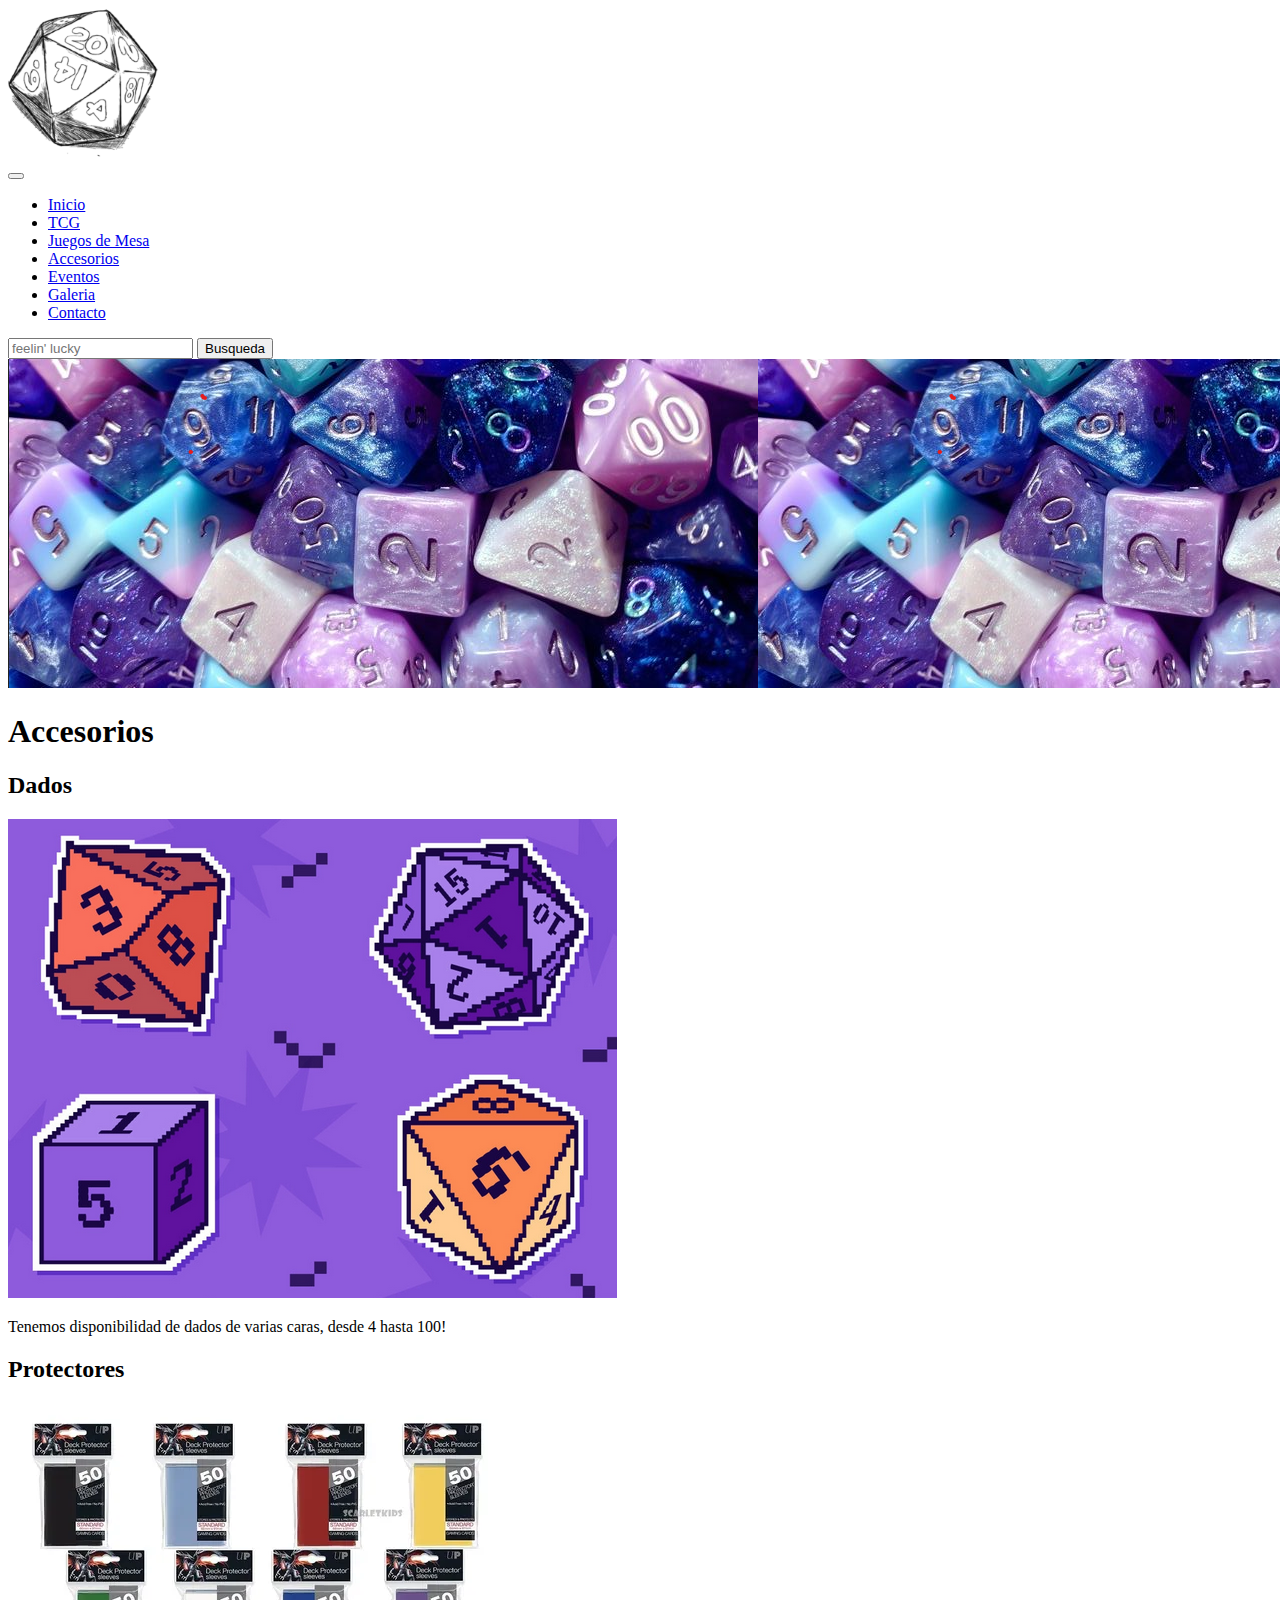
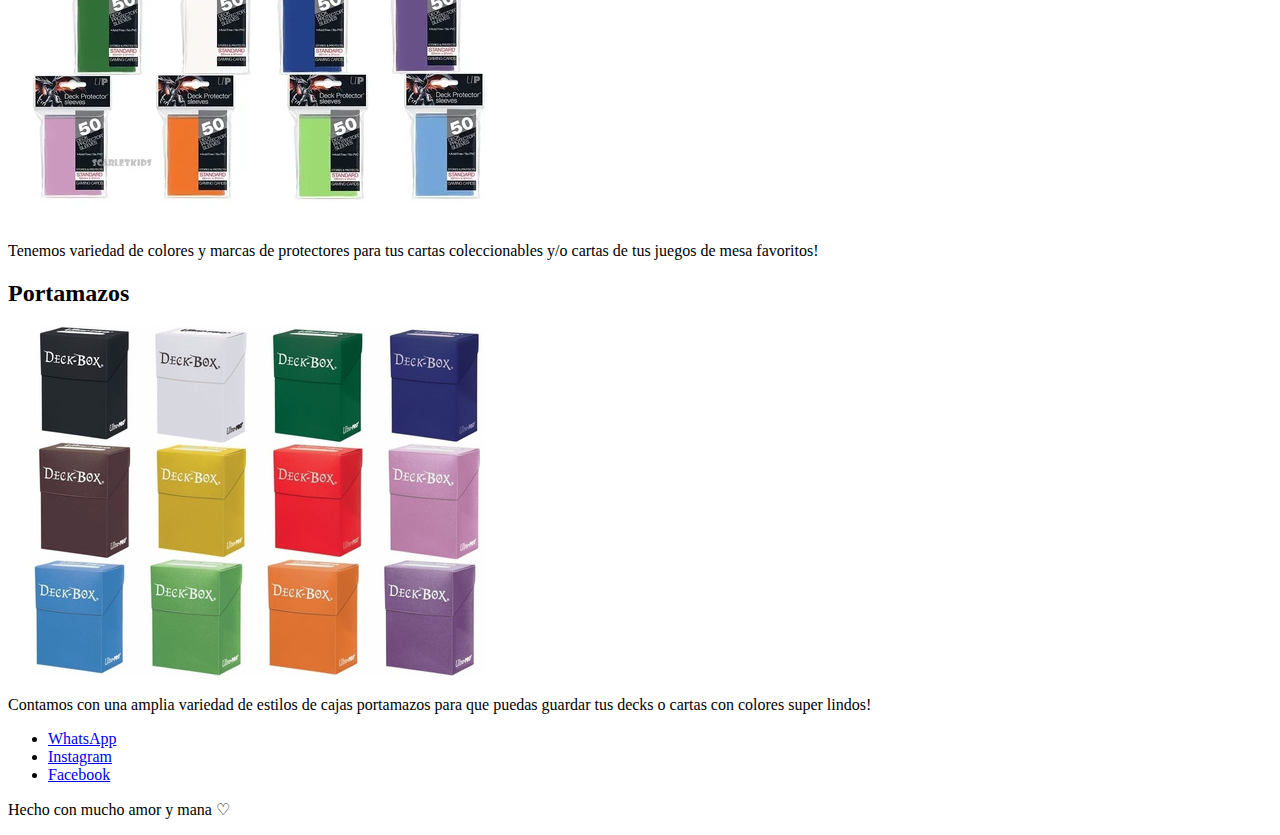
==== pages/accesorios.html @ 04bcd7ae "sumando pages y contenido index" ====
<!doctype html>
<html lang="en">

<head>
    <meta charset="utf-8">
    <meta name="viewport" content="width=device-width, initial-scale=1">
    <title>Accesorios</title>
    <link href="https://cdn.jsdelivr.net/npm/bootstrap@5.2.0/dist/css/bootstrap.min.css" rel="stylesheet"
        integrity="sha384-gH2yIJqKdNHPEq0n4Mqa/HGKIhSkIHeL5AyhkYV8i59U5AR6csBvApHHNl/vI1Bx" crossorigin="anonymous">
    <link rel="stylesheet" href="../css/style.css">

</head>

<body>
    <!-- header (se repite en los demas html) -->
    <header class="header">
        <a href="../index.html"><img src="../img/dados_logo.png" alt="Imagen Logo"></a>
        <nav class="navbar navbar-expand-md bg-light navbarMesa">
            <div class="container-fluid">
                <button class="navbar-toggler" type="button" data-bs-toggle="collapse"
                    data-bs-target="#navbarSupportedContent" aria-controls="navbarSupportedContent"
                    aria-expanded="false" aria-label="Toggle navigation">
                    <span class="navbar-toggler-icon"></span>
                </button>
                <div class="collapse navbar-collapse" id="navbarSupportedContent">
                    <ul class="navbar-nav me-auto mb-2 mb-lg-0">
                        <li class="nav-item">
                            <a class="nav-link active" aria-current="page" href="../index.html">Inicio</a>
                        </li>
                        <li class="nav-item">
                            <a class="nav-link" href="./tcg.html">TCG</a>
                        </li>
                        <li class="nav-item">
                            <a class="nav-link" href="./juegosDeMesa.html">Juegos de Mesa</a>
                        </li>
                        <li class="nav-item">
                            <a class="nav-link" href="./accesorios.html">Accesorios</a>
                        </li>
                        <li class="nav-item">
                            <a class="nav-link" href="./eventos.html">Eventos</a>
                        </li>
                        <li class="nav-item">
                            <a class="nav-link" href="./galeria.html">Galeria</a>
                        </li>
                        <li class="nav-item">
                            <a class="nav-link" href="./contacto.html">Contacto</a>
                        </li>
                    </ul>
                    <form class="d-flex" role="search">
                        <input class="form-control me-2" type="search" placeholder="feelin' lucky"
                            aria-label="Busqueda">
                        <button class="btn btn-outline-success" type="submit">Busqueda</button>
                    </form>
                </div>
            </div>
        </nav>
    </header>

    <!-- main (cambiar main de cada html para poder personalizarlos) -->
    <main class="mainAccesorios">
        <div class="banner">
            <img src="../img/baner2.png" alt="Banner Grande">
        </div>
        <h1 class="tituloUno animate__animated animate__rubberBand">Accesorios</h1>
        <div class="accesoriosMain">
            <section class="dadosMain container text-center">
                <h2 class="tituloDos">Dados</h2>
                <img class="imgMesa img-fluid rounded mx-auto d-block" src="../img/dados2.png" alt="Dados Logo" class="imgLogo">
                <p>Tenemos disponibilidad de dados de varias caras, desde 4 hasta 100!</p>
            </section>

            <section class="protectoresMain container text-center">
                <h2 class="tituloDos">Protectores</h2>
                <img class="imgMesa img-fluid rounded mx-auto d-block" src="../img/protectores_ultrapro_img.png" alt="Protectores Logo" class="imgLogo">
                <p>Tenemos variedad de colores y marcas de protectores para tus cartas coleccionables y/o cartas de
                    tus juegos de mesa favoritos!</p>
            </section>

            <section class="portamazosMain container text-center">
                <h2 class="tituloDos">Portamazos</h2>
                <img class="imgMesa img-fluid rounded mx-auto d-block" src="../img/deckbox_img.png" alt="Portamazos Logo" class="imgLogo">
                <p>Contamos con una amplia variedad de estilos de cajas portamazos para que puedas guardar tus decks
                    o cartas con colores super lindos!</p>
            </section>
        </div>
    </main>

    <!-- footer (se repite en los demas html) -->
    <footer class="footer">
        <ul>
            <li><a href="#">WhatsApp</a></li>
            <li><a href="#">Instagram</a></li>
            <li><a href="#">Facebook</a></li>
        </ul>
        <p>Hecho con mucho amor y mana ♡</p>
    </footer>

    <!-- JS final del Body -->
    <script src="https://cdn.jsdelivr.net/npm/bootstrap@5.2.0/dist/js/bootstrap.bundle.min.js"
        integrity="sha384-A3rJD856KowSb7dwlZdYEkO39Gagi7vIsF0jrRAoQmDKKtQBHUuLZ9AsSv4jD4Xa"
        crossorigin="anonymous"></script>
</body>

</html>
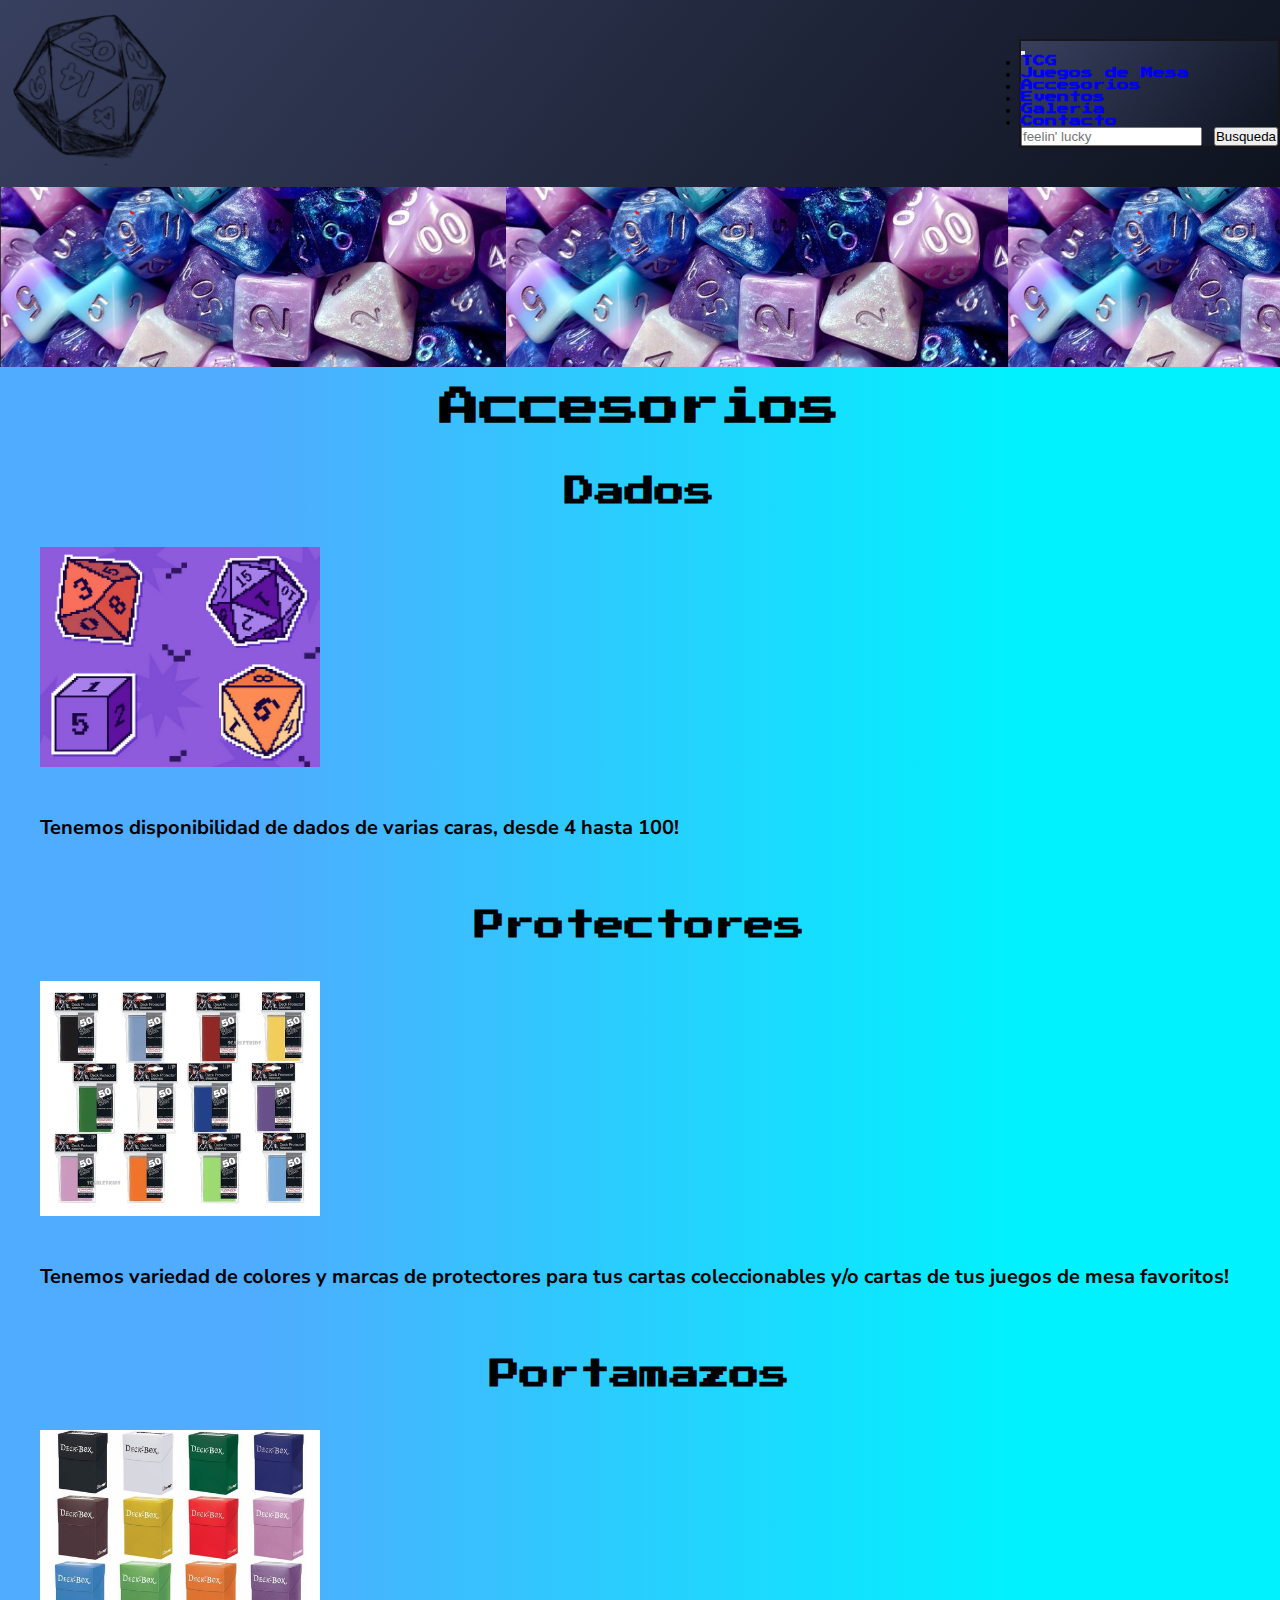
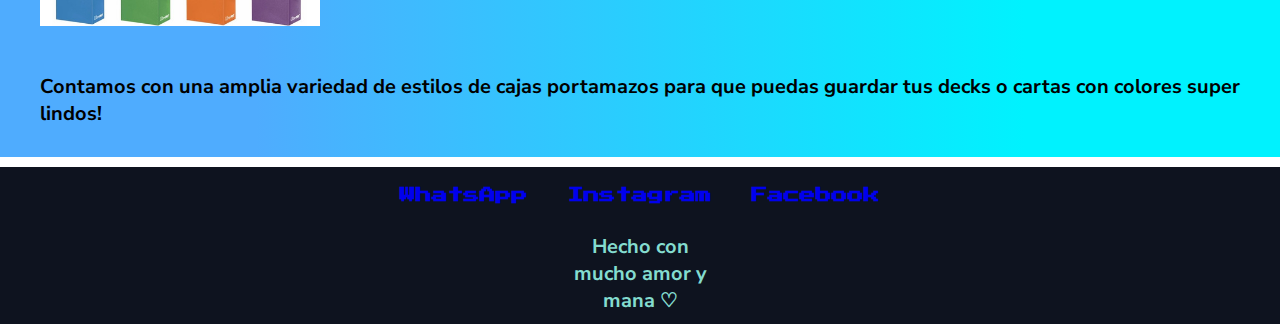
==== commit b1ae8e6a: "quitando inicio, corrigiendo titulos" ====
--- a/pages/accesorios.html
+++ b/pages/accesorios.html
@@ -24,9 +24,9 @@
                 </button>
                 <div class="collapse navbar-collapse" id="navbarSupportedContent">
                     <ul class="navbar-nav me-auto mb-2 mb-lg-0">
-                        <li class="nav-item">
+                        <!-- <li class="nav-item">
                             <a class="nav-link active" aria-current="page" href="../index.html">Inicio</a>
-                        </li>
+                        </li> -->
                         <li class="nav-item">
                             <a class="nav-link" href="./tcg.html">TCG</a>
                         </li>
@@ -62,21 +62,21 @@
             <img src="../img/baner2.png" alt="Banner Grande">
         </div>
         <h1 class="tituloUno animate__animated animate__rubberBand">Accesorios</h1>
-        <div class="accesoriosMain">
-            <section class="dadosMain container text-center">
+        <div class="accesoriosMain container-fluid">
+            <section class="dadosMain text-center">
                 <h2 class="tituloDos">Dados</h2>
                 <img class="imgMesa img-fluid rounded mx-auto d-block" src="../img/dados2.png" alt="Dados Logo" class="imgLogo">
                 <p>Tenemos disponibilidad de dados de varias caras, desde 4 hasta 100!</p>
             </section>
 
-            <section class="protectoresMain container text-center">
+            <section class="protectoresMain text-center">
                 <h2 class="tituloDos">Protectores</h2>
                 <img class="imgMesa img-fluid rounded mx-auto d-block" src="../img/protectores_ultrapro_img.png" alt="Protectores Logo" class="imgLogo">
                 <p>Tenemos variedad de colores y marcas de protectores para tus cartas coleccionables y/o cartas de
                     tus juegos de mesa favoritos!</p>
             </section>
 
-            <section class="portamazosMain container text-center">
+            <section class="portamazosMain text-center">
                 <h2 class="tituloDos">Portamazos</h2>
                 <img class="imgMesa img-fluid rounded mx-auto d-block" src="../img/deckbox_img.png" alt="Portamazos Logo" class="imgLogo">
                 <p>Contamos con una amplia variedad de estilos de cajas portamazos para que puedas guardar tus decks
--- a/css/style.css
+++ b/css/style.css
@@ -0,0 +1,253 @@
+@import url("https://fonts.googleapis.com/css2?family=Nunito+Sans:wght@200&family=Press+Start+2P&family=Roboto&family=Silkscreen&display=swap");
+/* font-family: 'Nunito Sans', sans-serif;
+font-family: 'Roboto', sans-serif;
+font-family: 'Press Start 2P', cursive;
+font-family: 'Silkscreen', cursive; */
+/* Paleta de Colores
+--rich-black-fogra-29: #0e131fff;
+--middle-blue-green: #84dccfff;
+--uranian-blue: #a6d9f7ff;
+--slate-gray: #6b717eff;
+--independence: #38405fff; */
+/* MIXIN */
+.mainIndex {
+  justify-content: space-around; }
+  .mainIndex .contenidoMesa {
+    max-width: 450px;
+    margin: 0 auto;
+    display: grid;
+    grid-template-columns: repeat(3, 1fr);
+    grid-template-rows: repeat(3, 1fr);
+    text-align: center;
+    justify-content: space-around;
+    column-gap: 25px;
+    row-gap: 25px; }
+    .mainIndex .contenidoMesa section {
+      margin: 50px;
+      width: 300px;
+      height: 300px;
+      overflow: hidden;
+      border-radius: 10px; }
+  .mainIndex .parrafoInfo {
+    margin: 20px;
+    padding: 20px;
+    text-align: justify; }
+
+.mainTcg section {
+  margin: 10px;
+  padding: 10px;
+  text-align: justify;
+  justify-content: center; }
+  .mainTcg section p {
+    margin: 10px;
+    padding: 10px; }
+
+.mainJuegosDeMesa section {
+  margin: 10px;
+  padding: 10px;
+  text-align: justify;
+  justify-content: center; }
+  .mainJuegosDeMesa section p {
+    margin: 10px;
+    padding: 10px; }
+
+.mainAccesorios section {
+  margin: 10px;
+  padding: 10px;
+  text-align: justify;
+  justify-content: center; }
+  .mainAccesorios section p {
+    margin: 10px;
+    padding: 10px; }
+
+body .mainEventos .infoEventos {
+  margin: 10px;
+  padding: 10px;
+  text-align: justify;
+  justify-content: center; }
+  body .mainEventos .infoEventos p {
+    margin: 10px;
+    padding: 10px; }
+
+body .mainEventos .manualEventos {
+  border: double black 2px;
+  background-color: #00f2fe; }
+
+body .mainEventos .tablaEventos {
+  border: double black 2px;
+  background-color: #00f2fe; }
+  body .mainEventos .tablaEventos .tablaTitulos {
+    text-align: center; }
+
+body .mainEventos .spanEventos {
+  margin: 20px;
+  padding: 20px;
+  border: dashed black 2px; }
+
+.gridGaleria {
+  max-width: 450px;
+  margin: 0 auto;
+  display: grid;
+  grid-template-columns: repeat(3, 1fr);
+  align-items: center;
+  justify-items: center;
+  justify-content: center;
+  column-gap: 15px;
+  row-gap: 15px; }
+
+.gridGaleria div {
+  width: 300px;
+  height: 300px;
+  overflow: hidden;
+  border-radius: 10px; }
+
+.gridGaleria img {
+  max-width: 300px; }
+
+.mainContacto section {
+  margin: 10px;
+  padding: 10px;
+  text-align: justify;
+  justify-content: center; }
+  .mainContacto section p {
+    margin: 10px;
+    padding: 10px; }
+
+.selectorContacto {
+  margin: 10px;
+  padding: 10px; }
+
+.formularioMesa form {
+  display: flex;
+  align-items: flex-start;
+  margin: 10px;
+  padding: 20px;
+  flex-direction: column; }
+
+.inputContacto {
+  padding: 10px;
+  border-radius: 10px; }
+
+.formularioMesa .formularioContacto textarea, .formularioMesa .formularioContacto input {
+  padding: 10px;
+  border-radius: 10px; }
+  .formularioMesa .formularioContacto textarea:focus, .formularioMesa .formularioContacto input:focus {
+    background-color: #d7dde9;
+    transition: 0.5s; }
+
+.contactoAccordion {
+  margin: 10px;
+  padding: 10px; }
+
+/* class:"col-xs-2 col-md-3 col-lg-4" */
+@media (max-width: 768px) {
+  .contenidoMesa {
+    grid-template-columns: repeat(2, 1fr); }
+  .gridGaleria {
+    grid-template-columns: repeat(2, 1fr); }
+  .navbarBusqueda {
+    display: none; } }
+
+@media (max-width: 576px) {
+  .header {
+    flex-direction: column; }
+  .contenidoMesa {
+    grid-template-columns: repeat(1, 1fr); }
+  .gridGaleria {
+    grid-template-columns: repeat(1, 1fr); }
+  .mapaMesa {
+    display: none; }
+  .footer ul {
+    width: 180px; }
+  .navbarBusqueda {
+    display: none; }
+  form {
+    display: none; } }
+
+* {
+  margin: 0;
+  padding: 0;
+  box-sizing: border-box; }
+
+.header {
+  background: linear-gradient(130deg, #38405fff 0%, #0e131fff 100%);
+  display: flex;
+  justify-content: space-between;
+  align-items: center; }
+  .header a img {
+    width: 180px;
+    padding: 20px; }
+    .header a img:hover {
+      transform: scale(1.1, 1.1);
+      transition: 1s; }
+  .header nav {
+    font-family: "Press Start 2P";
+    font-size: 12px;
+    border: solid 2px #17141a;
+    background: linear-gradient(130deg, #38405fff 0%, #0e131fff 100%) !important;
+    list-style: none;
+    display: flex; }
+    .header nav a {
+      list-style: none; }
+      .header nav a:hover {
+        transform: scale(1.05);
+        transition: 0.3s;
+        color: #a6d9f7ff !important;
+        text-shadow: 0 0 10px #81b5d3; }
+
+body {
+  font-family: "Nunito Sans", sans-serif;
+  font-size: 20px;
+  font-weight: bolder;
+  background-color: linear-gradient(to right, #4facfe 20%, #00f2fe 80%); }
+  body .banner {
+    max-height: 180px;
+    overflow: hidden; }
+    body .banner img {
+      max-width: 100vw; }
+  body .titulo, body .tituloUno, body .tituloDos, body .tituloTres {
+    font-family: "Press Start 2P";
+    text-align: center;
+    font-weight: bold;
+    margin: 10px;
+    padding: 10px; }
+    body .titulo:hover, body .tituloUno:hover, body .tituloDos:hover, body .tituloTres:hover {
+      transform: skew(-12deg);
+      transition: 0.2s;
+      text-shadow: 0 0 10px #454546; }
+  body main {
+    min-height: 90vh;
+    background-image: linear-gradient(to right, #4facfe 20%, #00f2fe 80%); }
+  body a {
+    text-decoration: none; }
+  body .imgMesa {
+    max-width: 300px;
+    margin: 10px;
+    padding: 10px; }
+  body footer {
+    background-color: #0e131fff; }
+    body footer ul {
+      display: flex;
+      list-style: none;
+      width: 180px;
+      margin: 0 auto;
+      justify-content: center; }
+      body footer ul li {
+        font-family: "Press Start 2P";
+        font-size: 1rem;
+        margin: 10px;
+        padding: 10px; }
+        body footer ul li a:hover {
+          color: #38405fff;
+          font-weight: bold;
+          transition: 0.3s; }
+    body footer p {
+      width: 180px;
+      margin: 0 auto;
+      padding: 10px;
+      color: #84dccf;
+      text-align: center;
+      justify-content: center; }
+      body footer p:hover {
+        color: #a6d9f7ff !important;
+        text-shadow: 0 0 10px #81b5d3; }
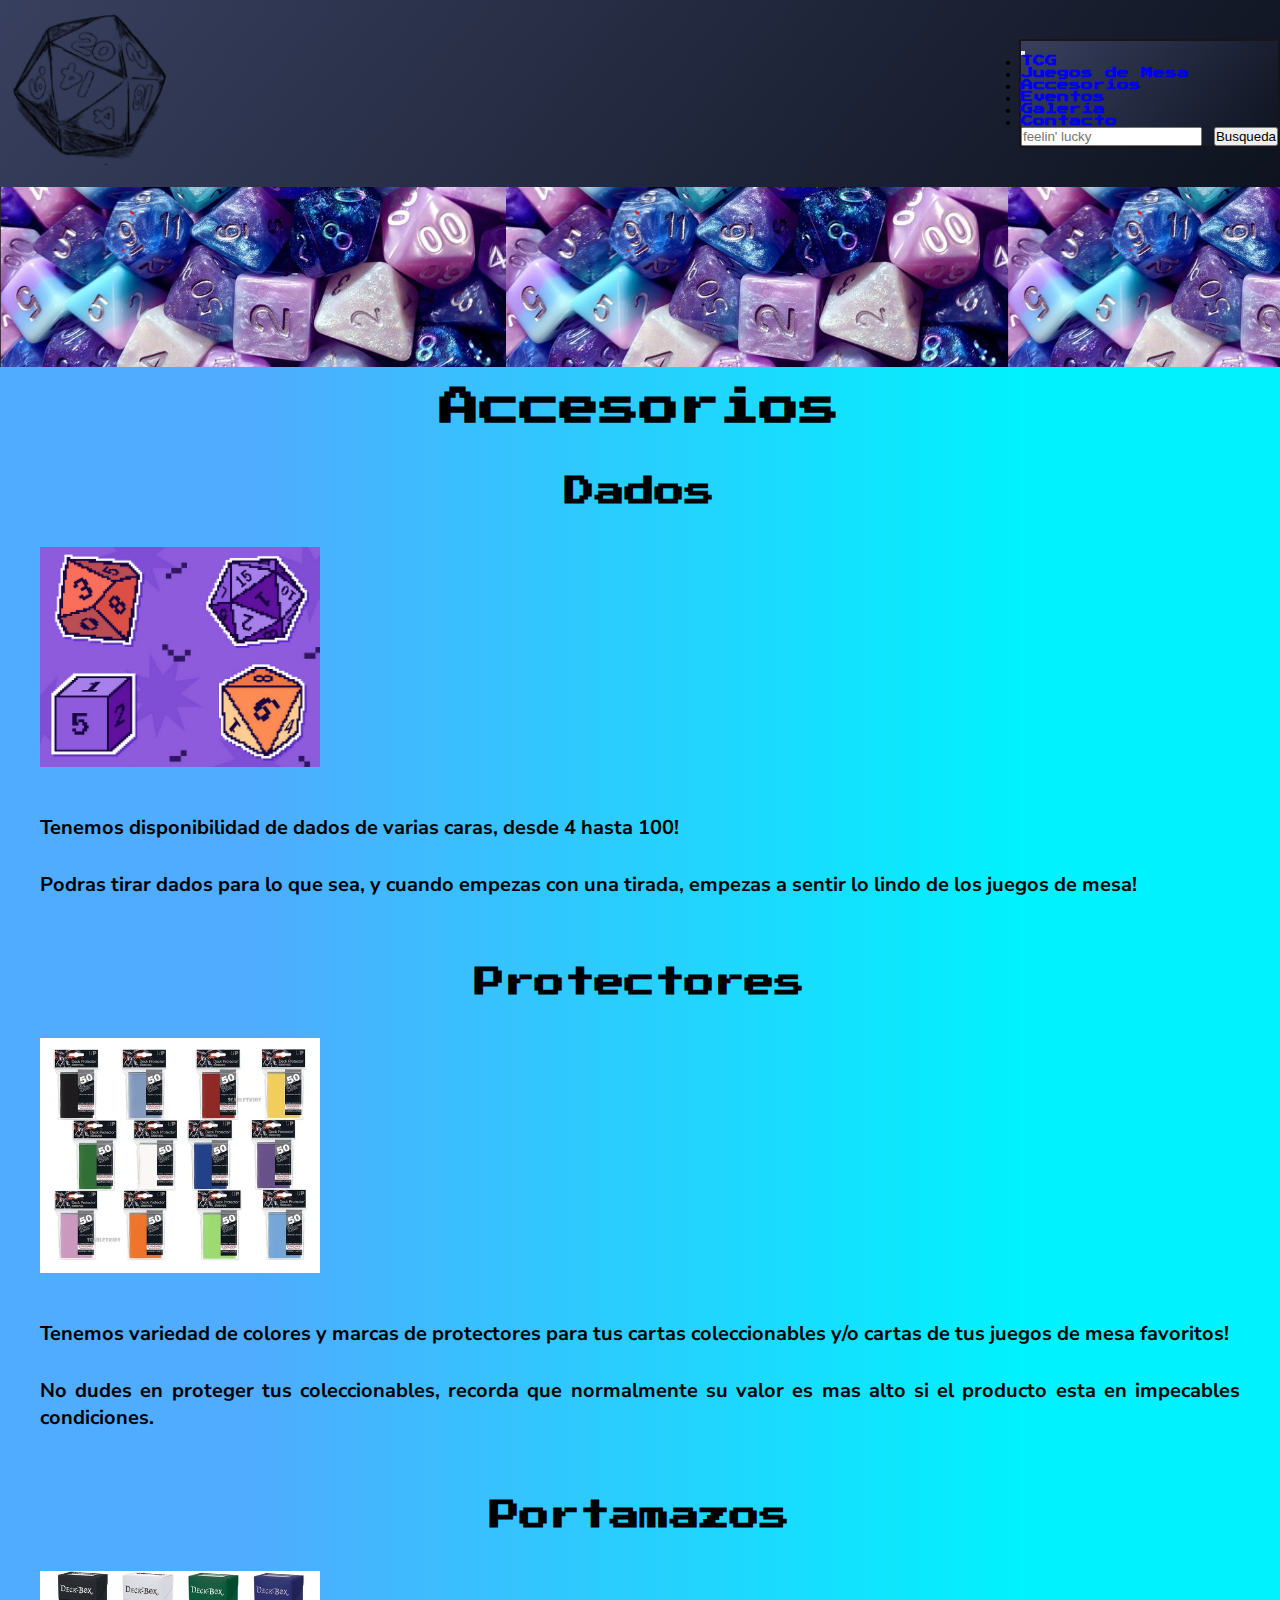
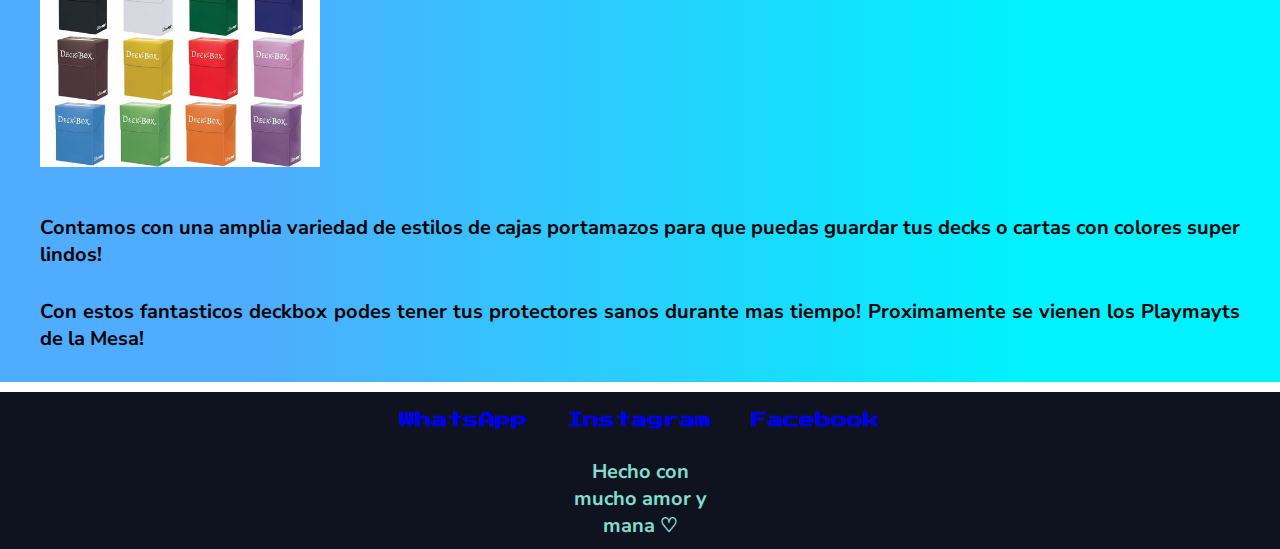
==== commit fd7ba25d: "previo subir a filezilla" ====
--- a/pages/accesorios.html
+++ b/pages/accesorios.html
@@ -24,9 +24,6 @@
                 </button>
                 <div class="collapse navbar-collapse" id="navbarSupportedContent">
                     <ul class="navbar-nav me-auto mb-2 mb-lg-0">
-                        <!-- <li class="nav-item">
-                            <a class="nav-link active" aria-current="page" href="../index.html">Inicio</a>
-                        </li> -->
                         <li class="nav-item">
                             <a class="nav-link" href="./tcg.html">TCG</a>
                         </li>
@@ -67,6 +64,7 @@
                 <h2 class="tituloDos">Dados</h2>
                 <img class="imgMesa img-fluid rounded mx-auto d-block" src="../img/dados2.png" alt="Dados Logo" class="imgLogo">
                 <p>Tenemos disponibilidad de dados de varias caras, desde 4 hasta 100!</p>
+                <p>Podras tirar dados para lo que sea, y cuando empezas con una tirada, empezas a sentir lo lindo de los juegos de mesa!</p>
             </section>
 
             <section class="protectoresMain text-center">
@@ -74,6 +72,7 @@
                 <img class="imgMesa img-fluid rounded mx-auto d-block" src="../img/protectores_ultrapro_img.png" alt="Protectores Logo" class="imgLogo">
                 <p>Tenemos variedad de colores y marcas de protectores para tus cartas coleccionables y/o cartas de
                     tus juegos de mesa favoritos!</p>
+                <p>No dudes en proteger tus coleccionables, recorda que normalmente su valor es mas alto si el producto esta en impecables condiciones.</p>
             </section>
 
             <section class="portamazosMain text-center">
@@ -81,6 +80,7 @@
                 <img class="imgMesa img-fluid rounded mx-auto d-block" src="../img/deckbox_img.png" alt="Portamazos Logo" class="imgLogo">
                 <p>Contamos con una amplia variedad de estilos de cajas portamazos para que puedas guardar tus decks
                     o cartas con colores super lindos!</p>
+                <p>Con estos fantasticos deckbox podes tener tus protectores sanos durante mas tiempo! Proximamente se vienen los Playmayts de la Mesa!</p>
             </section>
         </div>
     </main>
--- a/css/style.css
+++ b/css/style.css
@@ -128,6 +128,10 @@
   padding: 10px;
   border-radius: 10px; }
 
+.suscripcion {
+  padding: 10px;
+  align-items: flex-start; }
+
 .formularioMesa .formularioContacto textarea, .formularioMesa .formularioContacto input {
   padding: 10px;
   border-radius: 10px; }
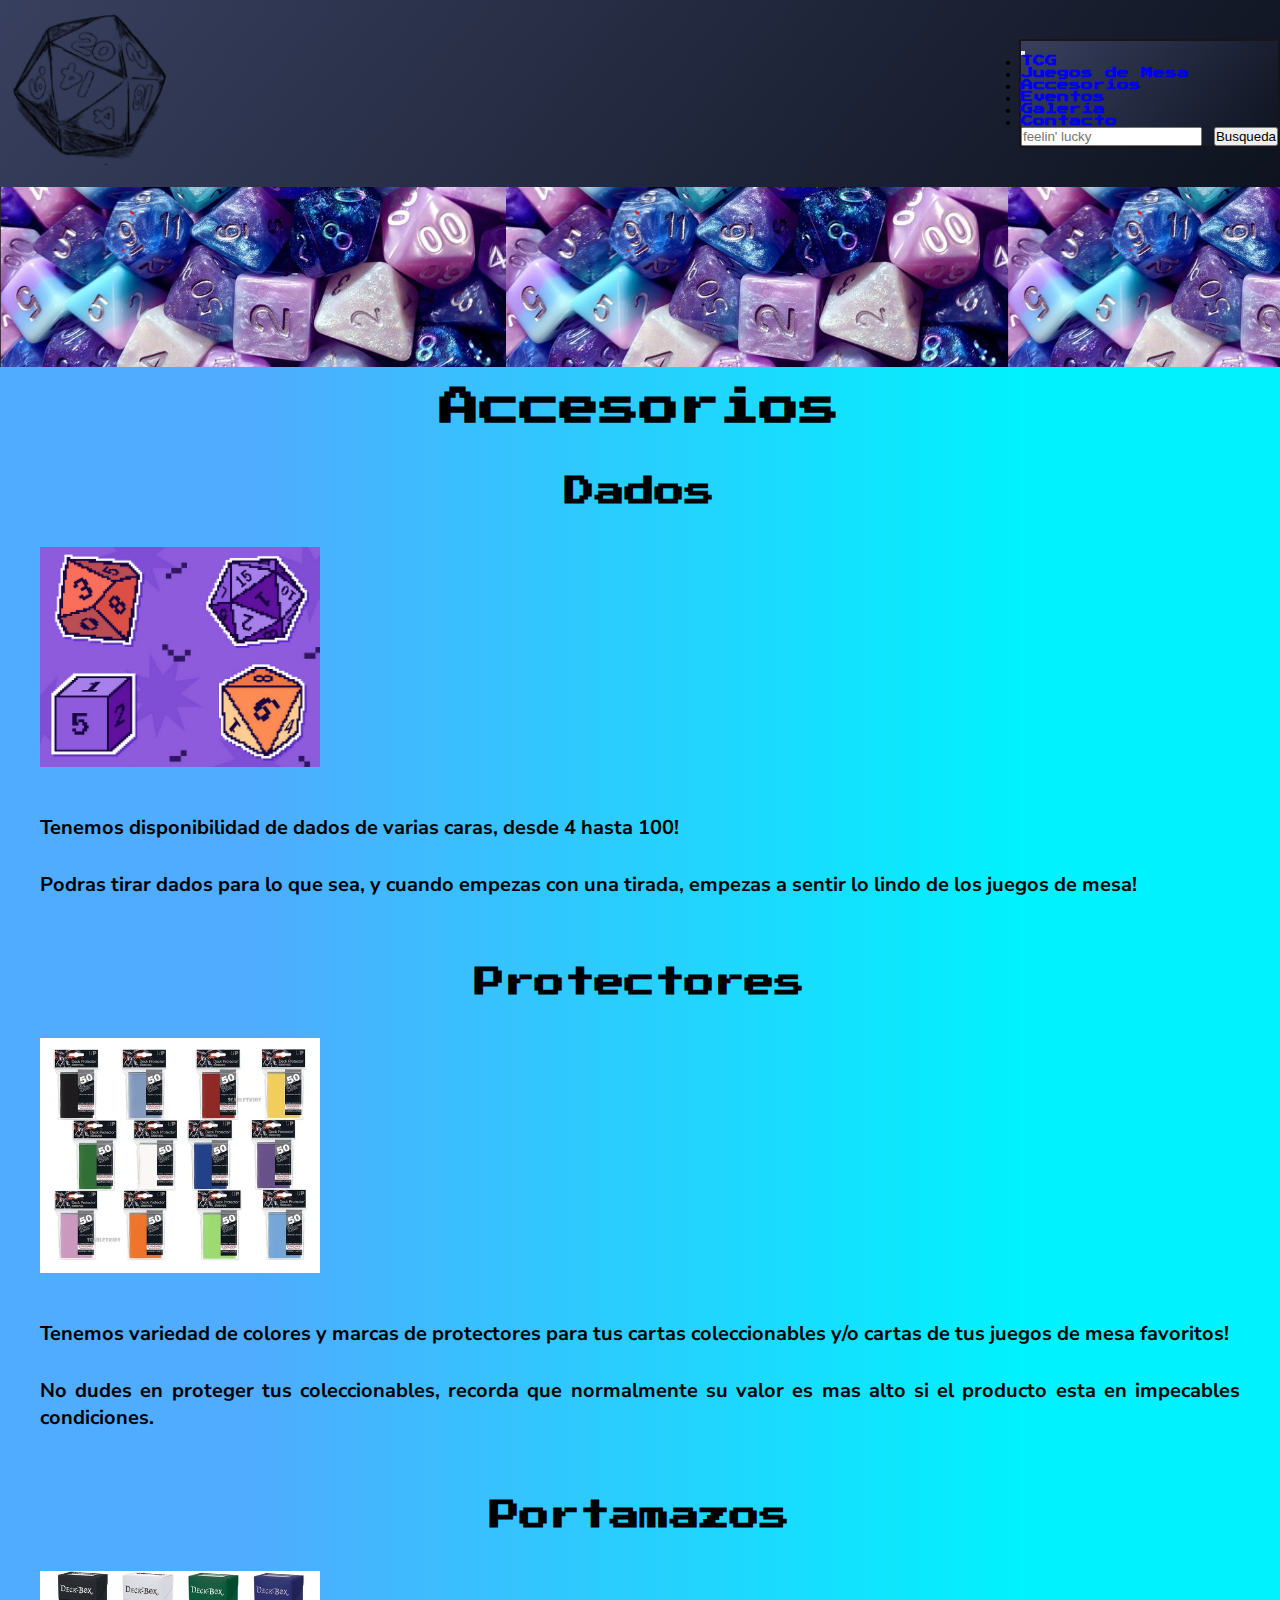
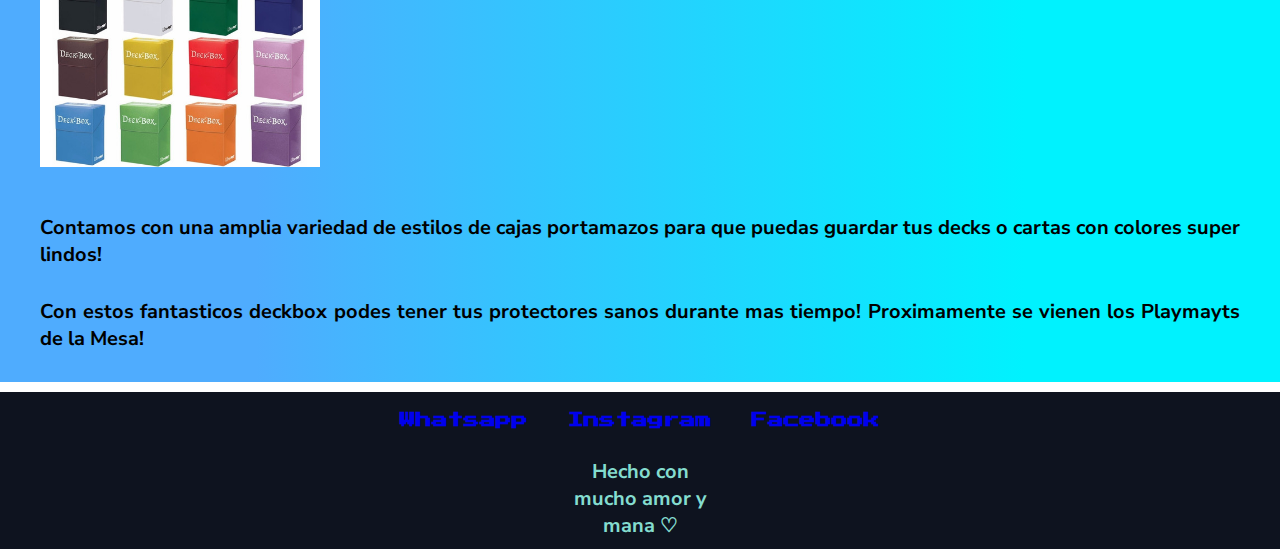
==== commit 21a51cc2: "corrigiendo titulo y mediaquery" ====
--- a/pages/accesorios.html
+++ b/pages/accesorios.html
@@ -4,7 +4,9 @@
 <head>
     <meta charset="utf-8">
     <meta name="viewport" content="width=device-width, initial-scale=1">
-    <title>Accesorios</title>
+    <meta name="description" content="Accesorios: Dados, protectores, portamazos">
+    <meta name="keywords" content="boardgames, tcg, magic, pokemon, yugioh, dados, catan, protectores">
+    <title>Accesorios Mesa Jugona</title>
     <link href="https://cdn.jsdelivr.net/npm/bootstrap@5.2.0/dist/css/bootstrap.min.css" rel="stylesheet"
         integrity="sha384-gH2yIJqKdNHPEq0n4Mqa/HGKIhSkIHeL5AyhkYV8i59U5AR6csBvApHHNl/vI1Bx" crossorigin="anonymous">
     <link rel="stylesheet" href="../css/style.css">
@@ -88,9 +90,9 @@
     <!-- footer (se repite en los demas html) -->
     <footer class="footer">
         <ul>
-            <li><a href="#">WhatsApp</a></li>
-            <li><a href="#">Instagram</a></li>
-            <li><a href="#">Facebook</a></li>
+            <li><a href="https://www.whatsapp.com/" target="_blank">Whatsapp</a></li>
+            <li><a href="https://www.instagram.com/" target="_blank">Instagram</a></li>
+            <li><a href="https://www.facebook.com/" target="_blank">Facebook</a></li>
         </ul>
         <p>Hecho con mucho amor y mana ♡</p>
     </footer>
--- a/css/style.css
+++ b/css/style.css
@@ -84,25 +84,11 @@
   padding: 20px;
   border: dashed black 2px; }
 
-.gridGaleria {
-  max-width: 450px;
+.galeriaCarousel {
+  display: flex;
+  align-items: center;
   margin: 0 auto;
-  display: grid;
-  grid-template-columns: repeat(3, 1fr);
-  align-items: center;
-  justify-items: center;
-  justify-content: center;
-  column-gap: 15px;
-  row-gap: 15px; }
-
-.gridGaleria div {
-  width: 300px;
-  height: 300px;
-  overflow: hidden;
-  border-radius: 10px; }
-
-.gridGaleria img {
-  max-width: 300px; }
+  max-width: 90%; }
 
 .mainContacto section {
   margin: 10px;
@@ -145,12 +131,18 @@
 
 /* class:"col-xs-2 col-md-3 col-lg-4" */
 @media (max-width: 768px) {
+  .header {
+    flex-direction: column; }
   .contenidoMesa {
     grid-template-columns: repeat(2, 1fr); }
   .gridGaleria {
     grid-template-columns: repeat(2, 1fr); }
   .navbarBusqueda {
-    display: none; } }
+    display: none; }
+  .navbarMesa {
+    display: none; }
+  .titulo, body .tituloUno, body .tituloDos, body .tituloTres {
+    max-width: fit-content; } }
 
 @media (max-width: 576px) {
   .header {
@@ -165,6 +157,8 @@
     width: 180px; }
   .navbarBusqueda {
     display: none; }
+  .titulo, body .tituloUno, body .tituloDos, body .tituloTres {
+    max-width: fit-content; }
   form {
     display: none; } }
 
